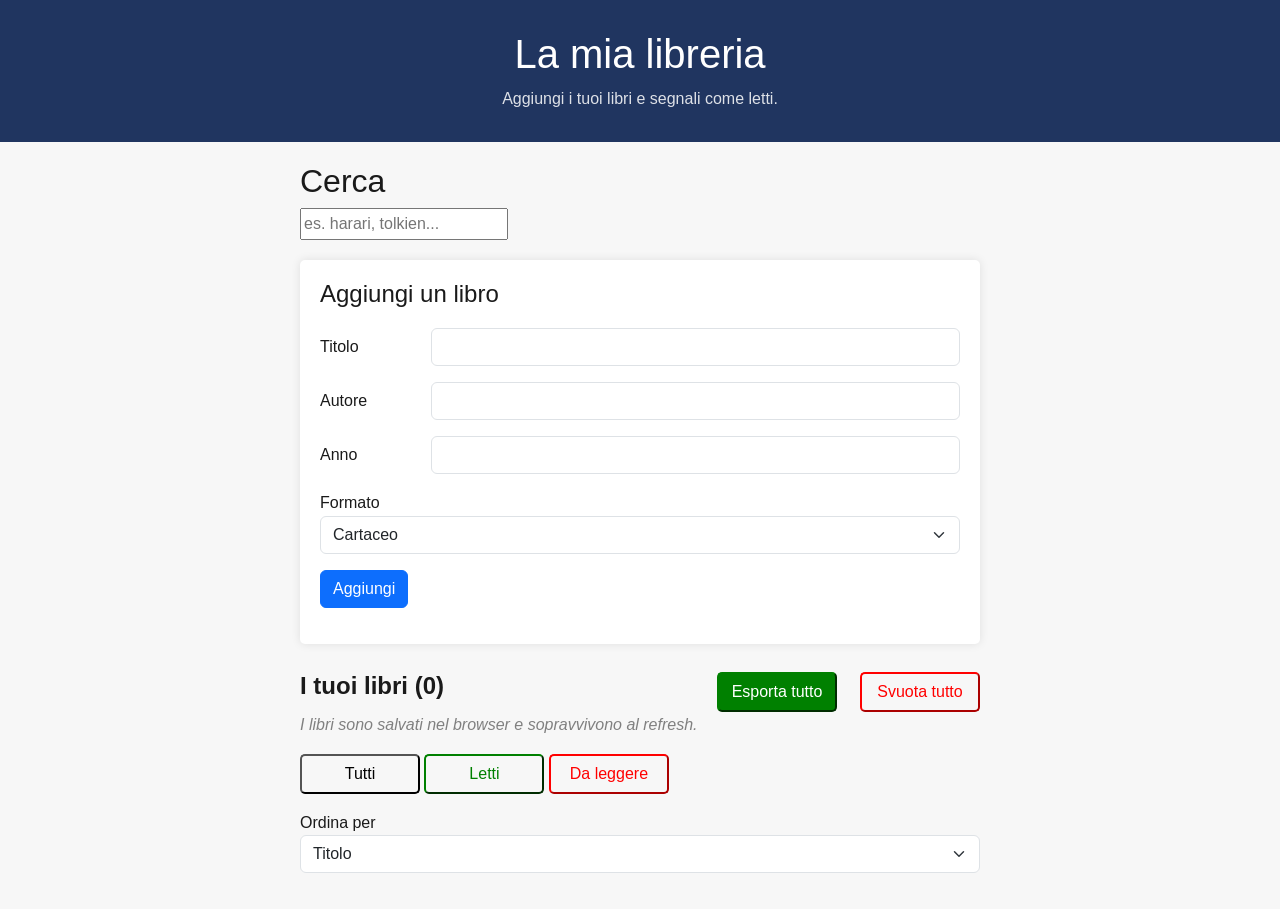
==== Esercizio/index.html @ 7e9bd205 "inizio esercizio pomeriggio" ====
<!DOCTYPE html>
<html lang="it">

<head>
  <meta charset="UTF-8">
  <meta name="viewport" content="width=device-width, initial-scale=1.0">
  <title>Mini-libreria — Settimana VII Giorno I</title>
  <link href="https://cdn.jsdelivr.net/npm/bootstrap@5.3.8/dist/css/bootstrap.min.css" rel="stylesheet"
    integrity="sha384-sRIl4kxILFvY47J16cr9ZwB07vP4J8+LH7qKQnuqkuIAvNWLzeN8tE5YBujZqJLB" crossorigin="anonymous">
  <link rel="stylesheet" href="assets/css/style.css">
</head>

<body>

  <header class="site-header">
    <h1>La mia libreria</h1>
    <p>Aggiungi i tuoi libri e segnali come letti.</p>
  </header>

  <main class="container">
<section class="cerca-section">
  <h2>Cerca</h2>
  <div class="campo">
    <label for="cerca">
      <input type="text" id="cerca" name="cerca" placeholder="es. harari, tolkien...">
    </label>
  </div>
  <div id="spinner" class="spinner" hidden>Caricamento in corso...</div>
  <div id="errore" class="alert alert-danger" hidden></div>
  <ul id="risutlati" class="risultati">
    <!-- Popolata da JS -->
  </ul>
</section>
    <section class="form-section">
      <!-- form per aggiungere un libro: titolo, autore, anno, formato (cartaceo/digitale) -->
      <h2>Aggiungi un libro</h2>
      <form id="aggiungi-libro" class="form">
        <div class="Titolo">
          <div class="row mb-3">
            <label for="colFormLabel" class="col-sm-2 col-form-label" id="titolo">Titolo</label>
            <div class="col-sm-10">
              <input type="text" class="form-control" id="colFormLabel" name="titolo">
            </div>
          </div>
        </div>
        <div class="Autore">
          <div class="row mb-3">
            <label for="colFormLabel" class="col-sm-2 col-form-label" id="autore">Autore</label>
            <div class="col-sm-10">
              <input type="text" class="form-control" id="colFormLabel" name="autore">
            </div>
          </div>
        </div>
        <div class="Anno">
          <div class="row mb-3">
            <label for="colFormLabel" class="col-sm-2 col-form-label" id="anno">Anno</label>
            <div class="col-sm-10">
              <input type="number" class="form-control" id="colFormLabel" name="anno">
            </div>
          </div>
        </div>
        <div class="Formato">
          Formato
          <select class="form-select mb-3" aria-label="Default select example" name="formato" id="formato">
            <option value="cartaceo">Cartaceo</option>
            <option value="digitale">Digitale</option>
            <option value="audio">Audio</option>
          </select>
        </div>
        <div class="campo-condizionale mb-3" id="campo-dimensione" hidden>
          Dimensione MB
          <input type="number" step="0.1" name="dimensione">
        </div>
        <div class="campo-condizionale mb-3" id="campo-durata" hidden>
          Durata minuti
          <input type="number" step="1" name="durata">
        </div>
        <input class="btn btn-primary mb-3" type="submit" value="Aggiungi">
      </form>
    </section>

    <section class="lista-section">
      <div class="lista-header">
        <h2>I tuoi libri (<span id="contatore">0</span>) </h2>
        <button id="export-all" class="btn-export">Esporta tutto</button>
        <button id="svuota-tutto" class="btn-svuota">Svuota tutto</button>
      </div>
      <p class="info-storage">I libri sono salvati nel browser e sopravvivono al refresh.</p>
      <div class="filter-buttons mb-3">
        <button id="filter-all" class="btn-all">Tutti</button>
        <button id="filter-read" class="btn-letti">Letti</button>
        <button id="filter-toRead" class="btn-daLeggere">Da leggere</button>
      </div>
      <div class="ordina-libri mb-3">
        <label for="ordina">Ordina per</label>
        <select id="ordina" class="form-select">
          <option value="titolo">Titolo</option>
          <option value="anno">Anno</option>
        </select>
      </div>
      <ul id="lista-libri" class="lista-libri">
        <!-- popolato da JavaScript -->
      </ul>
    </section>

  </main>
  <script src="https://cdn.jsdelivr.net/npm/bootstrap@5.3.8/dist/js/bootstrap.bundle.min.js"
    integrity="sha384-FKyoEForCGlyvwx9Hj09JcYn3nv7wiPVlz7YYwJrWVcXK/BmnVDxM+D2scQbITxI"
    crossorigin="anonymous"></script>
  <script src="assets/js/script.js"></script>
</body>

</html>
---- Esercizio/assets/css/style.css ----
/* Mini-libreria — Settimana VII Giorno I
   Stile minimal: il focus è sulla logica JS, non sul layout. */

* {
  box-sizing: border-box;
}

body {
  margin: 0;
  font-family: "Helvetica Neue", Arial, sans-serif;
  font-size: 16px;
  line-height: 1.6;
  background: #f7f7f7;
  color: #1a1a1a;
}

.container {
  max-width: 720px;
  margin: 0 auto;
  padding: 20px;
}

.site-header {
  background: hsl(220, 50%, 25%);
  color: white;
  padding: 30px 20px;
  text-align: center;
}

.site-header h1 {
  margin: 0 0 8px;
}
.site-header p {
  margin: 0;
  opacity: 0.85;
}

/* Aggiungi qui le tue regole per form, lista libri, bottoni, ecc. */
.form-section {
  margin: 20px 0;
  padding: 20px;
  background: white;
  border-radius: 5px;
  box-shadow: 0 0 10px rgba(0, 0, 0, 0.1);
}

.form-section h2 {
  margin: 0 0 20px;
  font-size: 1.5em;
}

.lista-section {
  margin-top: 28px;
}

.lista-header {
  display: flex;
  justify-content: space-between;
}

.lista-header h2 {
  font-size: 1.5em;
  font-weight: bold;
}

.btn-svuota {
  color: red;
  background: none;
  border-color: red;
  border-radius: 5px;
  width: 120px;
  height: 40px;
}
.btn-export {
  margin-left: 250px;
  color: white;
  background: green;
  border-color: green;
  border-radius: 5px;
  width: 120px;
  height: 40px;
}

.btn-daLeggere {
  color: red;
  background: none;
  border-color: red;
  border-radius: 5px;
  width: 120px;
  height: 40px;
}

.btn-letti {
  color: green;
  background: none;
  border-color: green;
  border-radius: 5px;
  width: 120px;
  height: 40px;
}

.btn-all {
  color: black;
  background: none;
  border-color: black;
  border-radius: 5px;
  width: 120px;
  height: 40px;
}

.info-storage {
  font-style: italic;
  color: grey;
}
.lista-libri {
  list-style: none;
  padding: 0;
  margin: 0;
}

.lista-libri li {
  background: white;
  padding: 16px;
  margin-bottom: 10px;
  border-radius: 6px;
  border-left: 4px solid hsl(220, 50%, 25%);
  box-shadow: 0 1px 3px rgba(0, 0, 0, 0.5);
  display: flex;
  justify-content: space-between;
  align-items: center;
}

.lista-libri li.letto {
  border-left-color: hsl(140, 50%, 25%);
  opacity: 0.65;
}

.lista-libri .info {
  flex: 1;
}

.lista-libri .titolo {
  font-weight: bold;
}

.lista-libri .meta {
  color: #666;
  font-size: 0.9rem;
}

.lista-libri .badge-formato {
  display: inline-block;
  padding: 2px 8px;
  border-radius: 99px;
  font-size: 0.75rem;
  background: #eee;
  color: #555;
  margin-left: 6px;
  vertical-align: middle;
}

.lista-libri .azioni button {
  background: none;
  border: 1px solid #ccc;
  padding: 6px 12px;
  border-radius: 4px;
  cursor: pointer;
  font-size: 0.9rem;
}

.lista-libri .azioni button:hover {
  background: hsl(140, 50%, 95%);
  border-color: hsl(140, 50%, 35%);
}
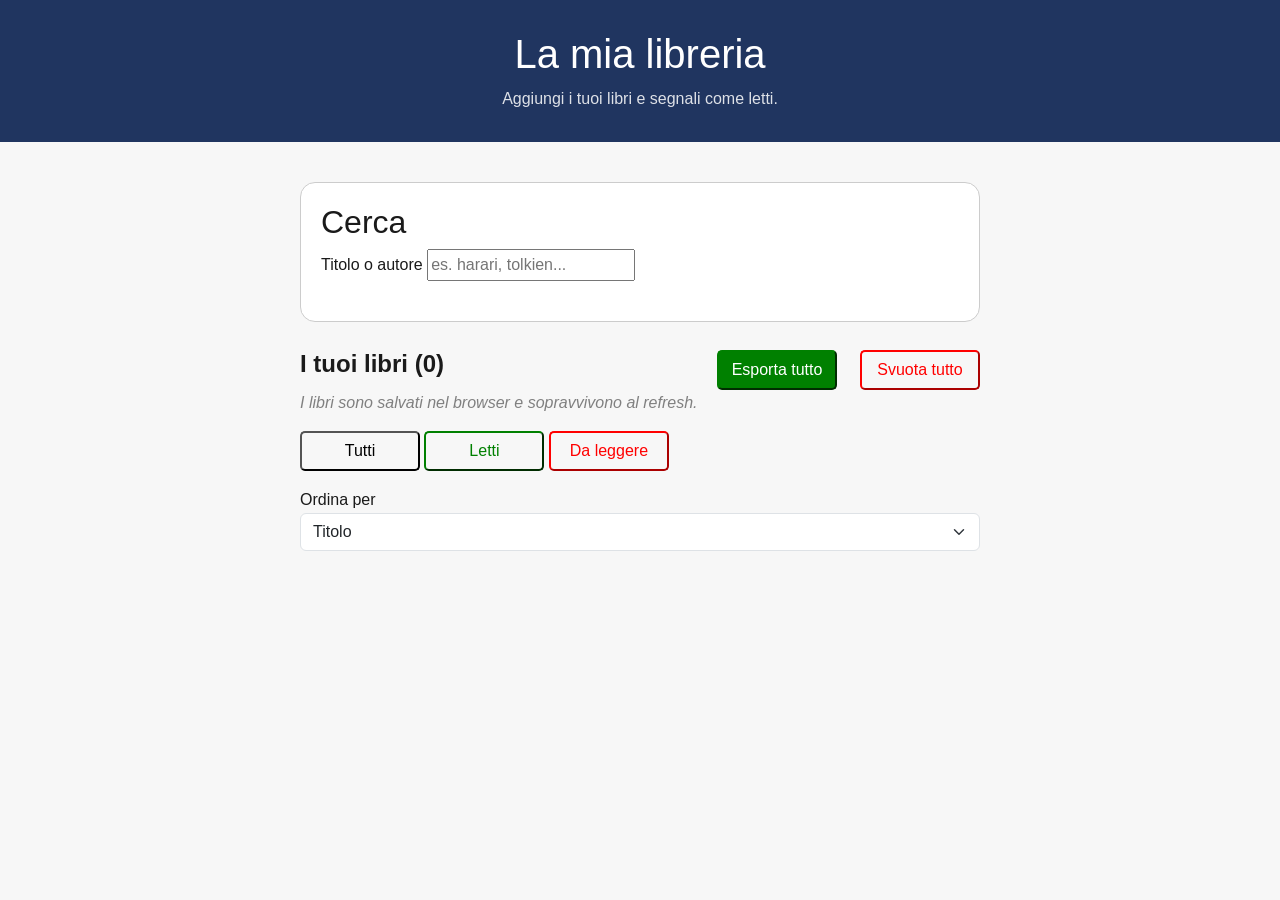
==== commit f5e139aa: "finiti quasi tutti extra" ====
--- a/Esercizio/index.html
+++ b/Esercizio/index.html
@@ -18,22 +18,22 @@
   </header>
 
   <main class="container">
-<section class="cerca-section">
-  <h2>Cerca</h2>
-  <div class="campo">
-    <label for="cerca">
-      <input type="text" id="cerca" name="cerca" placeholder="es. harari, tolkien...">
-    </label>
-  </div>
-  <div id="spinner" class="spinner" hidden>Caricamento in corso...</div>
-  <div id="errore" class="alert alert-danger" hidden></div>
-  <ul id="risutlati" class="risultati">
-    <!-- Popolata da JS -->
-  </ul>
-</section>
-    <section class="form-section">
+    <section class="cerca-section">
+      <h2>Cerca</h2>
+      <div class="campo">
+        <label for="cerca"> Titolo o autore
+          <input type="text" id="cerca" name="cerca" placeholder="es. harari, tolkien...">
+        </label>
+      </div>
+      <div id="spinner" class="spinner" hidden>Caricamento in corso...</div>
+      <div id="errore" class="alert alert-danger" hidden></div>
+      <ul id="risultati" class="risultati">
+        <!-- Popolata da JS -->
+      </ul>
+    </section>
+    <!-- <section class="form-section"> -->
       <!-- form per aggiungere un libro: titolo, autore, anno, formato (cartaceo/digitale) -->
-      <h2>Aggiungi un libro</h2>
+      <!-- <h2>Aggiungi un libro</h2>
       <form id="aggiungi-libro" class="form">
         <div class="Titolo">
           <div class="row mb-3">
@@ -77,7 +77,7 @@
         </div>
         <input class="btn btn-primary mb-3" type="submit" value="Aggiungi">
       </form>
-    </section>
+    </section> -->
 
     <section class="lista-section">
       <div class="lista-header">
--- a/Esercizio/assets/css/style.css
+++ b/Esercizio/assets/css/style.css
@@ -172,3 +172,66 @@
   background: hsl(140, 50%, 95%);
   border-color: hsl(140, 50%, 35%);
 }
+
+/* Cerca style */
+
+.campo {
+  margin-bottom: 20px;
+}
+
+.cerca-section {
+  margin: 20px 0;
+  padding: 20px;
+  background: white;
+  border: 1px solid #ccc;
+  border-radius: 15px;
+}
+
+.info-search {
+  list-style: none;
+  padding: 0;
+  margin: 0;
+}
+
+.info-search {
+  background: white;
+  padding: 16px;
+  margin-bottom: 10px;
+  border-radius: 6px;
+  border-left: 4px solid hsl(220, 50%, 25%);
+  box-shadow: 0 1px 3px rgba(0, 0, 0, 0.5);
+  display: flex;
+  justify-content: space-between;
+  align-items: center;
+}
+
+.info-search .titolo {
+  font-weight: bold;
+}
+
+.info-search .meta {
+  color: #666;
+  font-size: 0.9rem;
+}
+
+.info-search .info {
+  flex: 1;
+}
+
+.info-search button {
+  background: hsl(140, 50%, 35%);
+  color: white;
+  border: 1px solid #ccc;
+  padding: 6px 12px;
+  border-radius: 4px;
+  cursor: pointer;
+  font-size: 0.9rem;
+}
+
+.info-search button:disabled {
+  background: #ccc;
+}
+
+li {
+  list-style: none;
+}
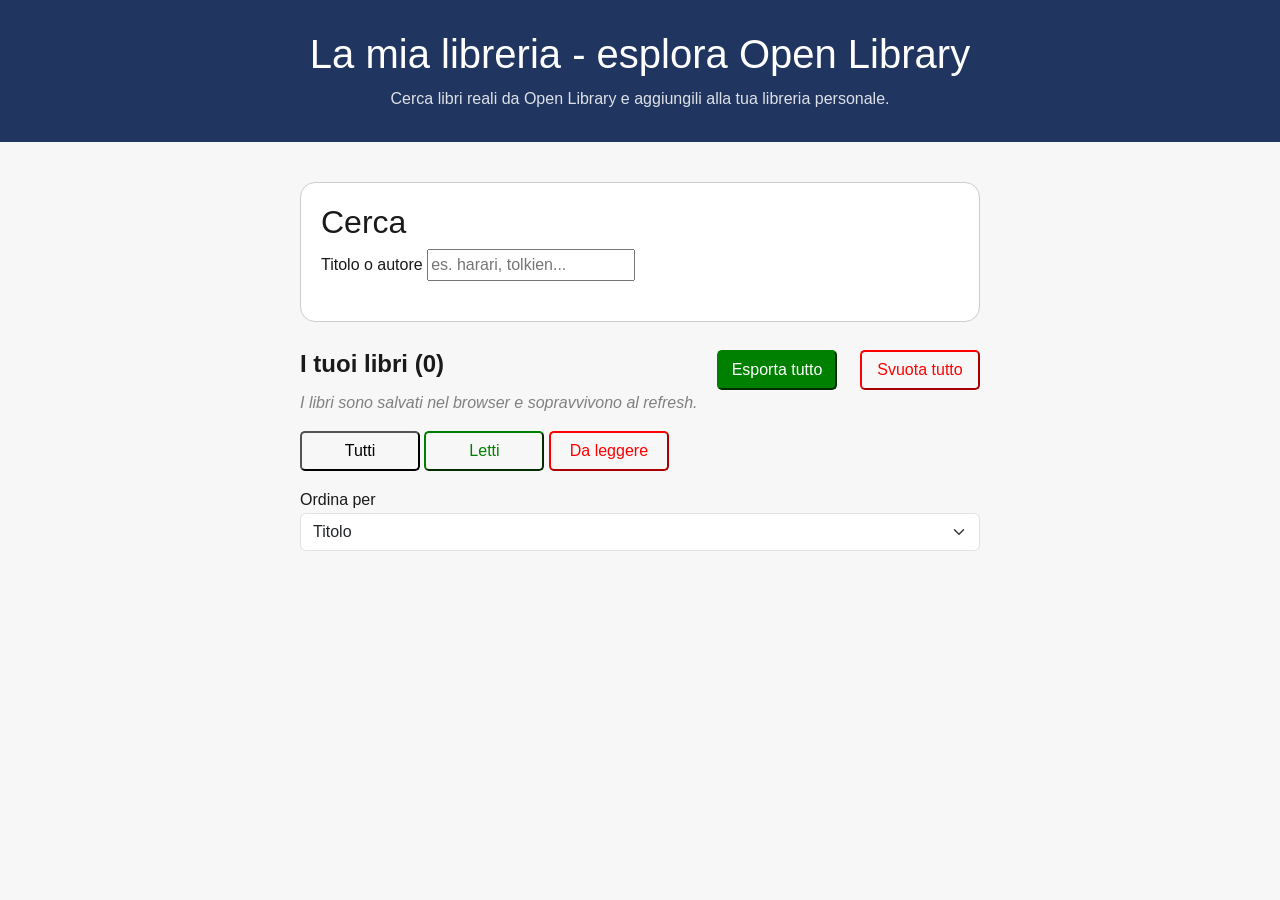
==== commit e4b4b000: "query salvata per ultima ricerca" ====
--- a/Esercizio/index.html
+++ b/Esercizio/index.html
@@ -13,8 +13,8 @@
 <body>
 
   <header class="site-header">
-    <h1>La mia libreria</h1>
-    <p>Aggiungi i tuoi libri e segnali come letti.</p>
+    <h1>La mia libreria - esplora Open Library</h1>
+    <p>Cerca libri reali da Open Library e aggiungili alla tua libreria personale.</p>
   </header>
 
   <main class="container">
